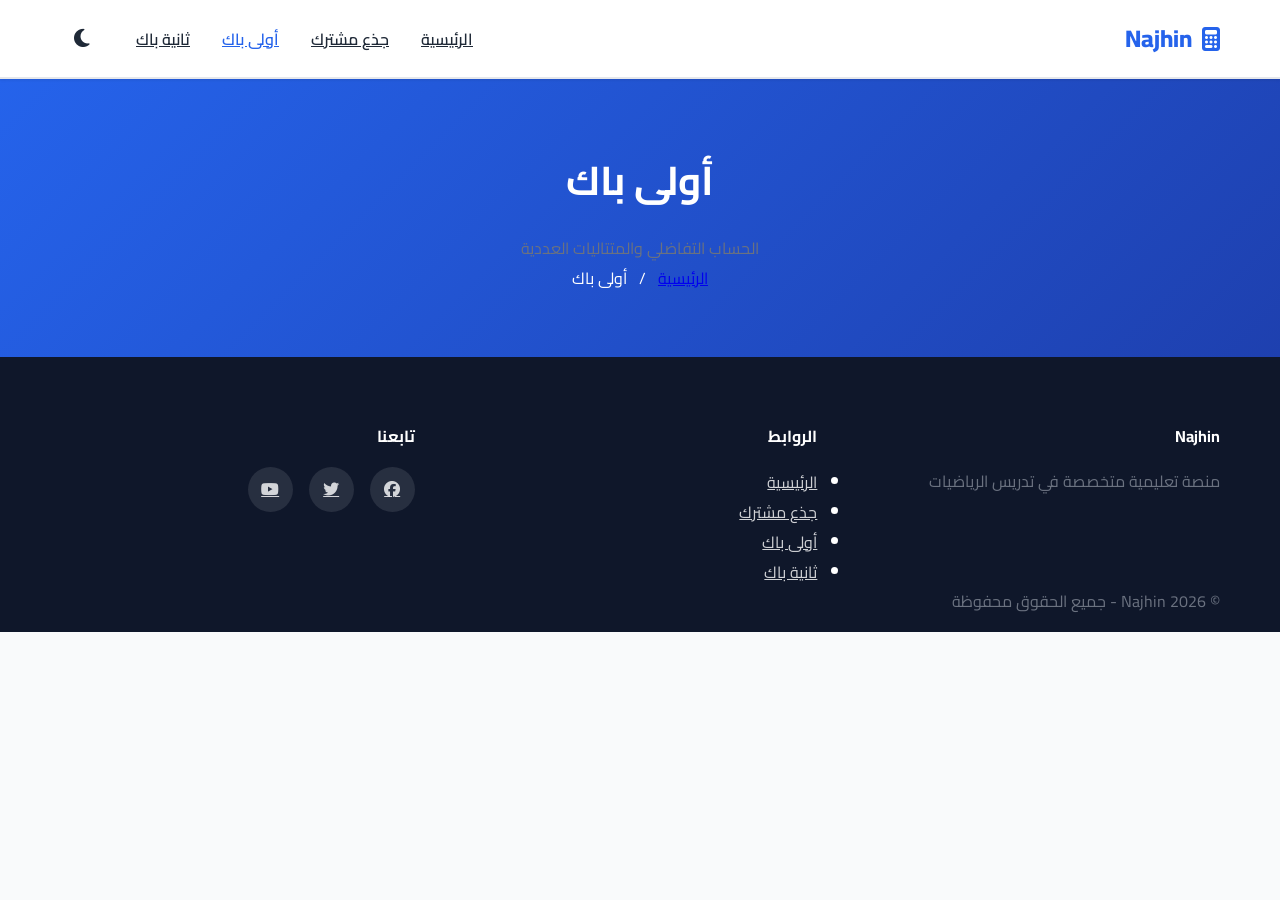
==== 1bac.html @ 1c9f54bb "Create 1bac.html" ====
<!DOCTYPE html>
<html lang="ar" dir="rtl">
<head>
    <meta charset="UTF-8">
    <meta name="viewport" content="width=device-width, initial-scale=1.0">
    <meta name="description" content="دروس الرياضيات لمستوى أولى باك">
    <title>أولى باك - Najhin</title>
    <link href="https://fonts.googleapis.com/css2?family=Cairo:wght@400;600;700;800&display=swap" rel="stylesheet">
    <link rel="stylesheet" href="https://cdnjs.cloudflare.com/ajax/libs/font-awesome/6.4.0/css/all.min.css">
    <link rel="stylesheet" href="css/style.css">
</head>
<body>
    <nav class="navbar">
        <div class="container">
            <div class="nav-brand"><i class="fas fa-calculator"></i><span>Najhin</span></div>
            <div class="nav-toggle" id="navToggle"><span></span><span></span><span></span></div>
            <ul class="nav-menu" id="navMenu">
                <li><a href="index.html">الرئيسية</a></li>
                <li><a href="tronc.html">جذع مشترك</a></li>
                <li><a href="1bac.html" class="active">أولى باك</a></li>
                <li><a href="2bac.html">ثانية باك</a></li>
                <li class="theme-toggle-item"><button id="themeToggle" class="theme-toggle"><i class="fas fa-moon"></i></button></li>
            </ul>
        </div>
    </nav>

    <section class="page-header">
        <div class="container">
            <h1>أولى باك</h1>
            <p>الحساب التفاضلي والمتتاليات العددية</p>
            <nav class="breadcrumb">
                <a href="index.html">الرئيسية</a><span>/</span><span>أولى باك</span>
            </nav>
        </div>
    </section>

    <section class="lessons-section">
        <div class="container">
            <div class="lessons-grid" id="lessonsGrid"></div>
        </div>
    </section>

    <footer class="footer">
        <div class="container">
            <div class="footer-content">
                <div class="footer-section"><h4>Najhin</h4><p>منصة تعليمية متخصصة في تدريس الرياضيات</p></div>
                <div class="footer-section"><h4>الروابط</h4><ul><li><a href="index.html">الرئيسية</a></li><li><a href="tronc.html">جذع مشترك</a></li><li><a href="1bac.html">أولى باك</a></li><li><a href="2bac.html">ثانية باك</a></li></ul></div>
                <div class="footer-section"><h4>تابعنا</h4><div class="social-links"><a href="#"><i class="fab fa-facebook"></i></a><a href="#"><i class="fab fa-twitter"></i></a><a href="#"><i class="fab fa-youtube"></i></a></div></div>
            </div>
            <div class="footer-bottom"><p>&copy; 2026 Najhin - جميع الحقوق محفوظة</p></div>
        </div>
    </footer>

    <script src="js/main.js"></script>
    <script>document.addEventListener('DOMContentLoaded', function(){displayLessonsByLevel('1bac');setupTheme();setupMobileMenu();});</script>
</body>
</html>
---- css/style.css ----
:root {
    --primary: #2563eb;
    --primary-dark: #1e40af;
    --secondary: #0f172a;
    --bg: #f9fafb;
    --card: #ffffff;
    --text: #1f2937;
    --text-light: #6b7280;
    --border: #e5e7eb;
    --shadow: 0 1px 3px rgba(0,0,0,0.1);
    --shadow-lg: 0 10px 15px rgba(0,0,0,0.1);
    --transition: all 0.3s ease;
}

body.dark-mode {
    --bg: #111827;
    --card: #1f2937;
    --text: #f3f4f6;
    --text-light: #d1d5db;
    --border: #374151;
}

* { margin: 0; padding: 0; box-sizing: border-box; }
html { scroll-behavior: smooth; }
body { font-family: 'Cairo', sans-serif; background: var(--bg); color: var(--text); transition: var(--transition); }
.container { max-width: 1200px; margin: 0 auto; padding: 0 20px; }

h1, h2, h3, h4 { font-weight: 700; margin-bottom: 1rem; }
h1 { font-size: 2.5rem; }
h2 { font-size: 2rem; }
p { color: var(--text-light); line-height: 1.8; }

.btn { padding: 12px 24px; border: none; border-radius: 8px; font-family: 'Cairo', sans-serif; cursor: pointer; transition: var(--transition); }
.btn-primary { background: var(--primary); color: white; }
.btn-primary:hover { background: var(--primary-dark); transform: translateY(-2px); }

.navbar { background: var(--card); box-shadow: var(--shadow); position: sticky; top: 0; z-index: 1000; border-bottom: 2px solid var(--border); }
.navbar .container { display: flex; justify-content: space-between; align-items: center; padding: 1rem 20px; }
.nav-brand { display: flex; align-items: center; gap: 10px; font-size: 1.5rem; font-weight: 800; color: var(--primary); }
.nav-menu { display: flex; list-style: none; gap: 2rem; align-items: center; }
.nav-menu a { color: var(--text); font-weight: 600; transition: var(--transition); }
.nav-menu a:hover, .nav-menu a.active { color: var(--primary); }

.theme-toggle { background: transparent; border: none; color: var(--text); font-size: 1.3rem; cursor: pointer; width: 44px; height: 44px; }
.theme-toggle:hover { color: var(--primary); }

.nav-toggle { display: none; flex-direction: column; cursor: pointer; gap: 5px; }
.nav-toggle span { width: 25px; height: 3px; background: var(--text); transition: var(--transition); }
.nav-toggle.active span:nth-child(1) { transform: rotate(45deg) translate(10px, 10px); }
.nav-toggle.active span:nth-child(3) { transform: rotate(-45deg) translate(7px, -7px); }

.hero { background: linear-gradient(135deg, var(--primary), var(--primary-dark)); color: white; padding: 8rem 0; text-align: center; }
.hero h1 { font-size: 4rem; color: white; }
.hero-subtitle { font-size: 1.8rem; }
.search-bar { display: flex; gap: 10px; max-width: 500px; margin: 2rem auto; background: white; border-radius: 12px; box-shadow: var(--shadow-lg); }
.search-bar input { flex: 1; border: none; padding: 15px 20px; font-family: 'Cairo', sans-serif; outline: none; }
.search-bar button { background: var(--primary); color: white; border: none; padding: 0 25px; cursor: pointer; }

.levels { padding: 6rem 0; }
.levels h2 { text-align: center; margin-bottom: 3rem; }
.levels-grid { display: grid; grid-template-columns: repeat(auto-fit, minmax(300px, 1fr)); gap: 2.5rem; }
.level-card { background: var(--card); padding: 2.5rem; border-radius: 12px; text-align: center; box-shadow: var(--shadow); transition: var(--transition); cursor: pointer; }
.level-card:hover { transform: translateY(-12px); box-shadow: var(--shadow-lg); }
.level-icon { font-size: 4rem; color: var(--primary); margin-bottom: 1.5rem; }
.level-badge { background: linear-gradient(135deg, var(--primary), var(--primary-dark)); color: white; padding: 0.75rem 1.5rem; border-radius: 20px; font-weight: 600; }

.lessons-grid { display: grid; grid-template-columns: repeat(auto-fill, minmax(320px, 1fr)); gap: 2.5rem; }
.lesson-card { background: var(--card); border-radius: 12px; overflow: hidden; box-shadow: var(--shadow); transition: var(--transition); }
.lesson-card:hover { transform: translateY(-8px); box-shadow: var(--shadow-lg); }
.lesson-card-header { background: linear-gradient(135deg, var(--primary), var(--primary-dark)); padding: 1.5rem; color: white; }
.lesson-card-header h3 { color: white; margin: 0; }
.lesson-card-body { padding: 1.5rem; }
.lesson-card-footer { display: flex; justify-content: space-between; align-items: center; gap: 1rem; border-top: 1px solid var(--border); padding: 1rem 1.5rem; }
.lesson-level { font-size: 0.85rem; font-weight: 600; color: white; background: var(--primary); padding: 0.5rem 1rem; border-radius: 20px; }
.lesson-card-btn { padding: 10px 16px; background: var(--primary); color: white; border: none; border-radius: 8px; cursor: pointer; font-family: 'Cairo', sans-serif; text-decoration: none; font-weight: 600; }

.statistics { padding: 5rem 0; }
.stats-grid { display: grid; grid-template-columns: repeat(auto-fit, minmax(250px, 1fr)); gap: 2rem; }
.stat-card { background: linear-gradient(135deg, var(--primary), var(--primary-dark)); color: white; padding: 2.5rem; border-radius: 12px; text-align: center; }
.stat-number { font-size: 3.5rem; font-weight: 800; margin-bottom: 0.5rem; }

.cta { background: linear-gradient(135deg, var(--primary), var(--primary-dark)); color: white; padding: 5rem 0; text-align: center; }
.cta-button { background: white; color: var(--primary); padding: 15px 50px; border: none; border-radius: 8px; font-weight: 700; cursor: pointer; }

.page-header { background: linear-gradient(135deg, var(--primary), var(--primary-dark)); color: white; padding: 4rem 0; text-align: center; }
.breadcrumb { display: flex; justify-content: center; gap: 0.75rem; flex-wrap: wrap; }

.footer { background: var(--secondary); color: white; padding: 4rem 0 1rem; }
.footer-content { display: grid; grid-template-columns: repeat(auto-fit, minmax(280px, 1fr)); gap: 3rem; }
.footer-section a { color: rgba(255, 255, 255, 0.8); transition: var(--transition); }
.footer-section a:hover { color: white; }
.social-links { display: flex; gap: 1rem; }
.social-links a { display: inline-flex; align-items: center; justify-content: center; width: 45px; height: 45px; background: rgba(255, 255, 255, 0.1); border-radius: 50%; transition: var(--transition); }
.social-links a:hover { background: var(--primary); }

.lesson-content { padding: 4rem 0; }
.lesson-content .container { display: grid; grid-template-columns: 1fr 380px; gap: 3rem; }
.lesson-main h1 { font-size: 2.8rem; }
.lesson-description { font-size: 1.15rem; line-height: 2; padding: 2rem; background: var(--bg); border-radius: 12px; }
.video-container { background: var(--bg); border-radius: 12px; overflow: hidden; }
.video-container iframe { width: 100%; aspect-ratio: 16/9; }

.sidebar-card { background: var(--card); padding: 2rem; border-radius: 12px; box-shadow: var(--shadow); }
.quick-nav { display: flex; flex-direction: column; gap: 1rem; }
.quick-nav-item { padding: 1rem; background: var(--bg); border-radius: 8px; color: var(--text); transition: var(--transition); }
.quick-nav-item:hover { background: var(--primary); color: white; }

.hidden { display: none !important; }
.no-results { text-align: center; padding: 4rem; color: var(--text-light); }

@media (max-width: 768px) {
    .nav-menu { display: none; }
    .nav-menu.active { display: flex; }
    .nav-toggle { display: flex; }
    .lesson-content .container { grid-template-columns: 1fr; }
    .lessons-grid { grid-template-columns: 1fr; }
    h1 { font-size: 2rem; }
    .hero h1 { font-size: 2.5rem; }
}

@media (max-width: 480px) {
    h1 { font-size: 1.5rem; }
    .hero h1 { font-size: 1.8rem; }
    .btn { padding: 10px 16px; font-size: 0.9rem; }
}
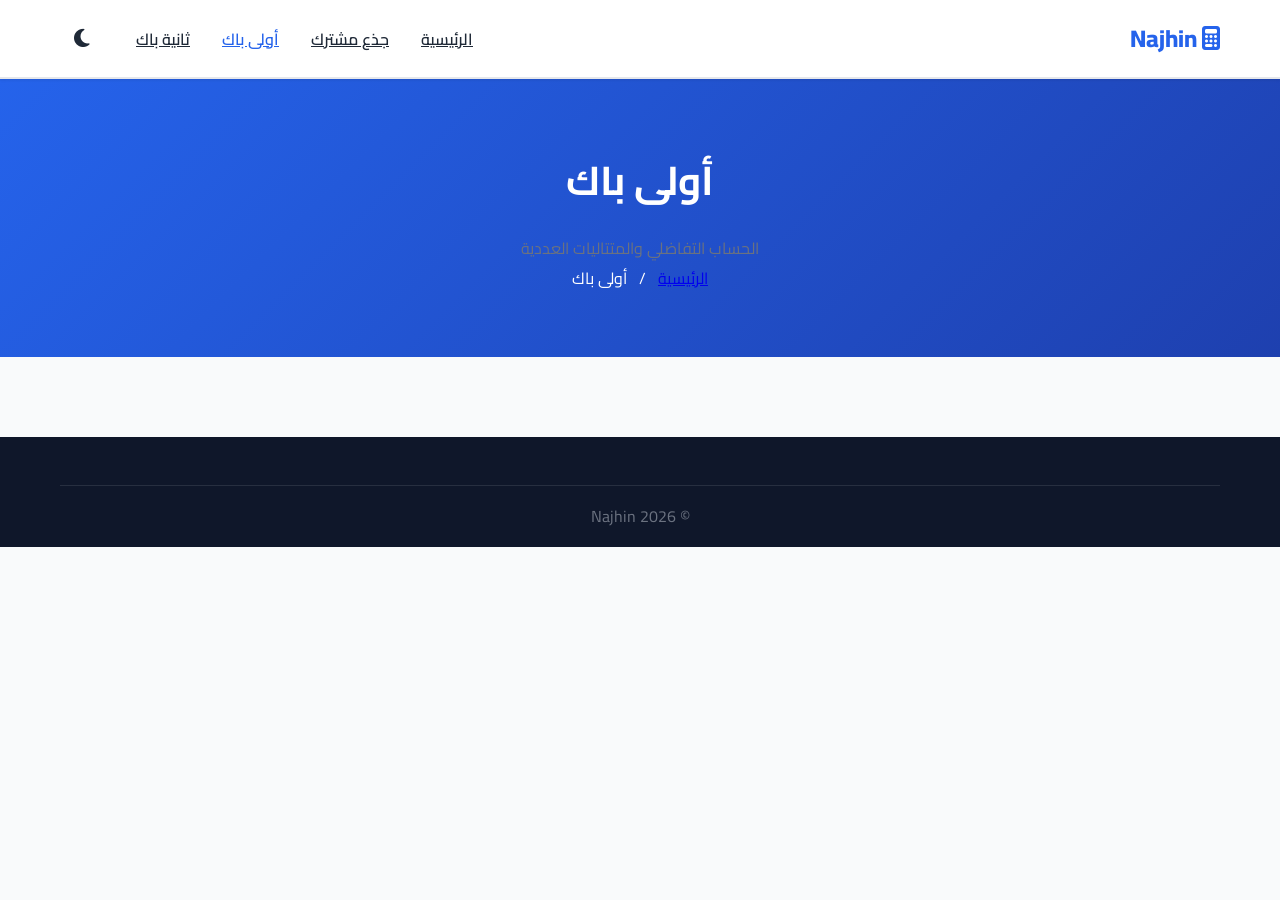
==== commit e14722a9: "Update 1bac.html" ====
--- a/1bac.html
+++ b/1bac.html
@@ -3,55 +3,65 @@
 <head>
     <meta charset="UTF-8">
     <meta name="viewport" content="width=device-width, initial-scale=1.0">
-    <meta name="description" content="دروس الرياضيات لمستوى أولى باك">
+    <meta name="description" content="أولى باك - دروس الرياضيات">
     <title>أولى باك - Najhin</title>
-    <link href="https://fonts.googleapis.com/css2?family=Cairo:wght@400;600;700;800&display=swap" rel="stylesheet">
+    <link href="https://fonts.googleapis.com/css2?family=Cairo:wght@300;400;600;700;800&display=swap" rel="stylesheet">
     <link rel="stylesheet" href="https://cdnjs.cloudflare.com/ajax/libs/font-awesome/6.4.0/css/all.min.css">
     <link rel="stylesheet" href="css/style.css">
 </head>
 <body>
+    <!-- Navigation -->
     <nav class="navbar">
         <div class="container">
-            <div class="nav-brand"><i class="fas fa-calculator"></i><span>Najhin</span></div>
-            <div class="nav-toggle" id="navToggle"><span></span><span></span><span></span></div>
+            <div class="nav-brand">
+                <i class="fas fa-calculator"></i>
+                <span>Najhin</span>
+            </div>
+            <button class="nav-toggle" id="navToggle">
+                <span></span>
+                <span></span>
+                <span></span>
+            </button>
             <ul class="nav-menu" id="navMenu">
                 <li><a href="index.html">الرئيسية</a></li>
                 <li><a href="tronc.html">جذع مشترك</a></li>
                 <li><a href="1bac.html" class="active">أولى باك</a></li>
                 <li><a href="2bac.html">ثانية باك</a></li>
-                <li class="theme-toggle-item"><button id="themeToggle" class="theme-toggle"><i class="fas fa-moon"></i></button></li>
+                <li><button id="themeToggle" class="theme-toggle"><i class="fas fa-moon"></i></button></li>
             </ul>
         </div>
     </nav>
 
+    <!-- Page Header -->
     <section class="page-header">
         <div class="container">
             <h1>أولى باك</h1>
             <p>الحساب التفاضلي والمتتاليات العددية</p>
             <nav class="breadcrumb">
-                <a href="index.html">الرئيسية</a><span>/</span><span>أولى باك</span>
+                <a href="index.html">الرئيسية</a>
+                <span>/</span>
+                <span>أولى باك</span>
             </nav>
         </div>
     </section>
 
+    <!-- Lessons Grid -->
     <section class="lessons-section">
         <div class="container">
-            <div class="lessons-grid" id="lessonsGrid"></div>
+            <div id="lessonsGrid" class="lessons-grid"></div>
         </div>
     </section>
 
+    <!-- Footer -->
     <footer class="footer">
         <div class="container">
-            <div class="footer-content">
-                <div class="footer-section"><h4>Najhin</h4><p>منصة تعليمية متخصصة في تدريس الرياضيات</p></div>
-                <div class="footer-section"><h4>الروابط</h4><ul><li><a href="index.html">الرئيسية</a></li><li><a href="tronc.html">جذع مشترك</a></li><li><a href="1bac.html">أولى باك</a></li><li><a href="2bac.html">ثانية باك</a></li></ul></div>
-                <div class="footer-section"><h4>تابعنا</h4><div class="social-links"><a href="#"><i class="fab fa-facebook"></i></a><a href="#"><i class="fab fa-twitter"></i></a><a href="#"><i class="fab fa-youtube"></i></a></div></div>
+            <div class="footer-bottom">
+                <p>&copy; 2026 Najhin</p>
             </div>
-            <div class="footer-bottom"><p>&copy; 2026 Najhin - جميع الحقوق محفوظة</p></div>
         </div>
     </footer>
 
-    <script src="js/main.js"></script>
-    <script>document.addEventListener('DOMContentLoaded', function(){displayLessonsByLevel('1bac');setupTheme();setupMobileMenu();});</script>
+    <script src="js/app.js"></script>
+    <script>displayLessonsByLevel('1bac');</script>
 </body>
 </html>
--- a/css/style.css
+++ b/css/style.css
@@ -9,7 +9,6 @@
     --border: #e5e7eb;
     --shadow: 0 1px 3px rgba(0,0,0,0.1);
     --shadow-lg: 0 10px 15px rgba(0,0,0,0.1);
-    --transition: all 0.3s ease;
 }
 
 body.dark-mode {
@@ -22,32 +21,29 @@
 
 * { margin: 0; padding: 0; box-sizing: border-box; }
 html { scroll-behavior: smooth; }
-body { font-family: 'Cairo', sans-serif; background: var(--bg); color: var(--text); transition: var(--transition); }
+body { font-family: 'Cairo', sans-serif; background: var(--bg); color: var(--text); transition: all 0.3s ease; }
 .container { max-width: 1200px; margin: 0 auto; padding: 0 20px; }
 
-h1, h2, h3, h4 { font-weight: 700; margin-bottom: 1rem; }
+h1, h2, h3 { font-weight: 700; margin-bottom: 1rem; }
 h1 { font-size: 2.5rem; }
 h2 { font-size: 2rem; }
 p { color: var(--text-light); line-height: 1.8; }
 
-.btn { padding: 12px 24px; border: none; border-radius: 8px; font-family: 'Cairo', sans-serif; cursor: pointer; transition: var(--transition); }
-.btn-primary { background: var(--primary); color: white; }
+.btn { padding: 12px 24px; border: none; border-radius: 8px; font-family: 'Cairo', sans-serif; cursor: pointer; }
+.btn-primary { background: var(--primary); color: white; transition: all 0.3s ease; }
 .btn-primary:hover { background: var(--primary-dark); transform: translateY(-2px); }
 
 .navbar { background: var(--card); box-shadow: var(--shadow); position: sticky; top: 0; z-index: 1000; border-bottom: 2px solid var(--border); }
 .navbar .container { display: flex; justify-content: space-between; align-items: center; padding: 1rem 20px; }
-.nav-brand { display: flex; align-items: center; gap: 10px; font-size: 1.5rem; font-weight: 800; color: var(--primary); }
+.nav-brand { font-size: 1.5rem; font-weight: 800; color: var(--primary); }
 .nav-menu { display: flex; list-style: none; gap: 2rem; align-items: center; }
-.nav-menu a { color: var(--text); font-weight: 600; transition: var(--transition); }
+.nav-menu a { color: var(--text); font-weight: 600; transition: all 0.3s ease; }
 .nav-menu a:hover, .nav-menu a.active { color: var(--primary); }
 
 .theme-toggle { background: transparent; border: none; color: var(--text); font-size: 1.3rem; cursor: pointer; width: 44px; height: 44px; }
-.theme-toggle:hover { color: var(--primary); }
 
-.nav-toggle { display: none; flex-direction: column; cursor: pointer; gap: 5px; }
-.nav-toggle span { width: 25px; height: 3px; background: var(--text); transition: var(--transition); }
-.nav-toggle.active span:nth-child(1) { transform: rotate(45deg) translate(10px, 10px); }
-.nav-toggle.active span:nth-child(3) { transform: rotate(-45deg) translate(7px, -7px); }
+.nav-toggle { display: none; flex-direction: column; cursor: pointer; gap: 5px; background: none; border: none; }
+.nav-toggle span { width: 25px; height: 3px; background: var(--text); transition: all 0.3s ease; }
 
 .hero { background: linear-gradient(135deg, var(--primary), var(--primary-dark)); color: white; padding: 8rem 0; text-align: center; }
 .hero h1 { font-size: 4rem; color: white; }
@@ -59,54 +55,32 @@
 .levels { padding: 6rem 0; }
 .levels h2 { text-align: center; margin-bottom: 3rem; }
 .levels-grid { display: grid; grid-template-columns: repeat(auto-fit, minmax(300px, 1fr)); gap: 2.5rem; }
-.level-card { background: var(--card); padding: 2.5rem; border-radius: 12px; text-align: center; box-shadow: var(--shadow); transition: var(--transition); cursor: pointer; }
+.level-card { background: var(--card); padding: 2.5rem; border-radius: 12px; text-align: center; box-shadow: var(--shadow); transition: all 0.3s ease; cursor: pointer; }
 .level-card:hover { transform: translateY(-12px); box-shadow: var(--shadow-lg); }
 .level-icon { font-size: 4rem; color: var(--primary); margin-bottom: 1.5rem; }
 .level-badge { background: linear-gradient(135deg, var(--primary), var(--primary-dark)); color: white; padding: 0.75rem 1.5rem; border-radius: 20px; font-weight: 600; }
 
 .lessons-grid { display: grid; grid-template-columns: repeat(auto-fill, minmax(320px, 1fr)); gap: 2.5rem; }
-.lesson-card { background: var(--card); border-radius: 12px; overflow: hidden; box-shadow: var(--shadow); transition: var(--transition); }
+.lesson-card { background: var(--card); border-radius: 12px; overflow: hidden; box-shadow: var(--shadow); transition: all 0.3s ease; }
 .lesson-card:hover { transform: translateY(-8px); box-shadow: var(--shadow-lg); }
 .lesson-card-header { background: linear-gradient(135deg, var(--primary), var(--primary-dark)); padding: 1.5rem; color: white; }
 .lesson-card-header h3 { color: white; margin: 0; }
 .lesson-card-body { padding: 1.5rem; }
-.lesson-card-footer { display: flex; justify-content: space-between; align-items: center; gap: 1rem; border-top: 1px solid var(--border); padding: 1rem 1.5rem; }
-.lesson-level { font-size: 0.85rem; font-weight: 600; color: white; background: var(--primary); padding: 0.5rem 1rem; border-radius: 20px; }
-.lesson-card-btn { padding: 10px 16px; background: var(--primary); color: white; border: none; border-radius: 8px; cursor: pointer; font-family: 'Cairo', sans-serif; text-decoration: none; font-weight: 600; }
+.lesson-card-footer { display: flex; justify-content: space-between; gap: 1rem; border-top: 1px solid var(--border); padding: 1rem 1.5rem; }
+.lesson-level { font-size: 0.85rem; color: white; background: var(--primary); padding: 0.5rem 1rem; border-radius: 20px; font-weight: 600; }
 
-.statistics { padding: 5rem 0; }
-.stats-grid { display: grid; grid-template-columns: repeat(auto-fit, minmax(250px, 1fr)); gap: 2rem; }
-.stat-card { background: linear-gradient(135deg, var(--primary), var(--primary-dark)); color: white; padding: 2.5rem; border-radius: 12px; text-align: center; }
-.stat-number { font-size: 3.5rem; font-weight: 800; margin-bottom: 0.5rem; }
-
-.cta { background: linear-gradient(135deg, var(--primary), var(--primary-dark)); color: white; padding: 5rem 0; text-align: center; }
-.cta-button { background: white; color: var(--primary); padding: 15px 50px; border: none; border-radius: 8px; font-weight: 700; cursor: pointer; }
+.footer { background: var(--secondary); color: white; padding: 3rem 0 1rem; margin-top: 5rem; }
+.footer-content { display: grid; grid-template-columns: repeat(auto-fit, minmax(250px, 1fr)); gap: 2rem; }
+.footer-section { color: rgba(255, 255, 255, 0.8); }
+.footer-bottom { text-align: center; padding-top: 1rem; border-top: 1px solid rgba(255, 255, 255, 0.1); }
 
 .page-header { background: linear-gradient(135deg, var(--primary), var(--primary-dark)); color: white; padding: 4rem 0; text-align: center; }
 .breadcrumb { display: flex; justify-content: center; gap: 0.75rem; flex-wrap: wrap; }
 
-.footer { background: var(--secondary); color: white; padding: 4rem 0 1rem; }
-.footer-content { display: grid; grid-template-columns: repeat(auto-fit, minmax(280px, 1fr)); gap: 3rem; }
-.footer-section a { color: rgba(255, 255, 255, 0.8); transition: var(--transition); }
-.footer-section a:hover { color: white; }
-.social-links { display: flex; gap: 1rem; }
-.social-links a { display: inline-flex; align-items: center; justify-content: center; width: 45px; height: 45px; background: rgba(255, 255, 255, 0.1); border-radius: 50%; transition: var(--transition); }
-.social-links a:hover { background: var(--primary); }
-
 .lesson-content { padding: 4rem 0; }
-.lesson-content .container { display: grid; grid-template-columns: 1fr 380px; gap: 3rem; }
-.lesson-main h1 { font-size: 2.8rem; }
-.lesson-description { font-size: 1.15rem; line-height: 2; padding: 2rem; background: var(--bg); border-radius: 12px; }
-.video-container { background: var(--bg); border-radius: 12px; overflow: hidden; }
-.video-container iframe { width: 100%; aspect-ratio: 16/9; }
-
-.sidebar-card { background: var(--card); padding: 2rem; border-radius: 12px; box-shadow: var(--shadow); }
-.quick-nav { display: flex; flex-direction: column; gap: 1rem; }
-.quick-nav-item { padding: 1rem; background: var(--bg); border-radius: 8px; color: var(--text); transition: var(--transition); }
-.quick-nav-item:hover { background: var(--primary); color: white; }
+.lesson-content .container { display: grid; grid-template-columns: 1fr 300px; gap: 2rem; }
 
 .hidden { display: none !important; }
-.no-results { text-align: center; padding: 4rem; color: var(--text-light); }
 
 @media (max-width: 768px) {
     .nav-menu { display: none; }
@@ -117,9 +91,3 @@
     h1 { font-size: 2rem; }
     .hero h1 { font-size: 2.5rem; }
 }
-
-@media (max-width: 480px) {
-    h1 { font-size: 1.5rem; }
-    .hero h1 { font-size: 1.8rem; }
-    .btn { padding: 10px 16px; font-size: 0.9rem; }
-}
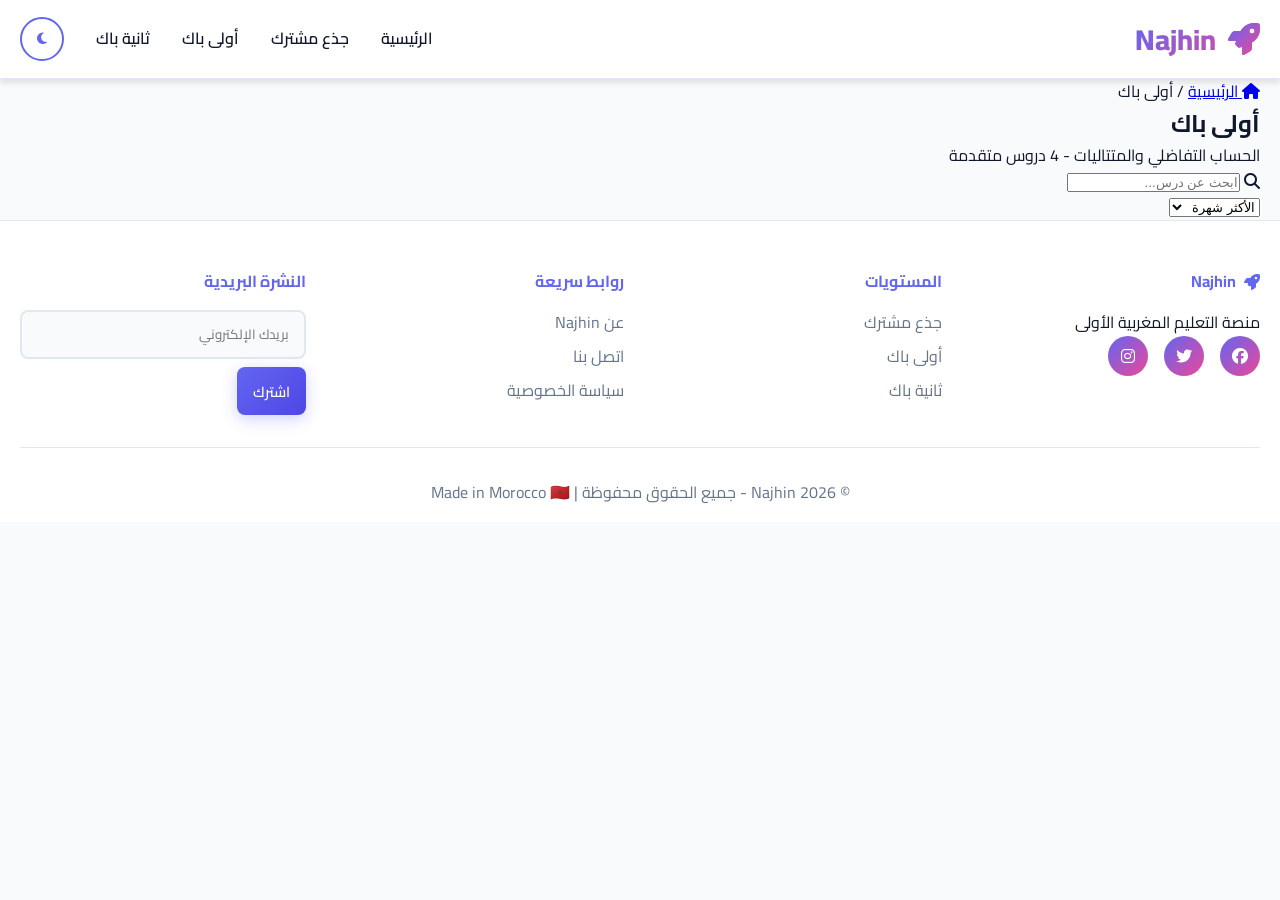
==== commit 13dc27ba: "Update 1bac.html" ====
--- a/1bac.html
+++ b/1bac.html
@@ -3,65 +3,129 @@
 <head>
     <meta charset="UTF-8">
     <meta name="viewport" content="width=device-width, initial-scale=1.0">
-    <meta name="description" content="أولى باك - دروس الرياضيات">
+    <meta name="description" content="أولى باك - دروس الرياضيات | Najhin">
+    <meta name="theme-color" content="#6366f1">
     <title>أولى باك - Najhin</title>
-    <link href="https://fonts.googleapis.com/css2?family=Cairo:wght@300;400;600;700;800&display=swap" rel="stylesheet">
+    <link href="https://fonts.googleapis.com/css2?family=Cairo:wght@400;500;600;700;800&family=Inter:wght@300;400;500;600;700&display=swap" rel="stylesheet">
     <link rel="stylesheet" href="https://cdnjs.cloudflare.com/ajax/libs/font-awesome/6.4.0/css/all.min.css">
-    <link rel="stylesheet" href="css/style.css">
+    <link rel="stylesheet" href="css/premium.css">
 </head>
 <body>
-    <!-- Navigation -->
-    <nav class="navbar">
-        <div class="container">
-            <div class="nav-brand">
-                <i class="fas fa-calculator"></i>
-                <span>Najhin</span>
+    <!-- NAVBAR -->
+    <nav class="navbar sticky-top">
+        <div class="container-fluid">
+            <div class="logo-section">
+                <a href="index.html" class="logo">
+                    <i class="fas fa-rocket"></i>
+                    <span>Najhin</span>
+                </a>
             </div>
-            <button class="nav-toggle" id="navToggle">
-                <span></span>
-                <span></span>
-                <span></span>
+
+            <button class="mobile-menu-btn" id="mobileMenuBtn">
+                <span></span><span></span><span></span>
             </button>
-            <ul class="nav-menu" id="navMenu">
+
+            <ul class="nav-links" id="navLinks">
                 <li><a href="index.html">الرئيسية</a></li>
                 <li><a href="tronc.html">جذع مشترك</a></li>
                 <li><a href="1bac.html" class="active">أولى باك</a></li>
                 <li><a href="2bac.html">ثانية باك</a></li>
-                <li><button id="themeToggle" class="theme-toggle"><i class="fas fa-moon"></i></button></li>
+                <li class="theme-toggle-nav">
+                    <button id="themeToggleNav" title="تبديل المظهر">
+                        <i class="fas fa-moon"></i>
+                    </button>
+                </li>
             </ul>
         </div>
     </nav>
 
-    <!-- Page Header -->
-    <section class="page-header">
-        <div class="container">
-            <h1>أولى باك</h1>
-            <p>الحساب التفاضلي والمتتاليات العددية</p>
-            <nav class="breadcrumb">
-                <a href="index.html">الرئيسية</a>
+    <!-- PAGE HEADER -->
+    <section class="page-header-section">
+        <div class="container-fluid">
+            <div class="breadcrumb">
+                <a href="index.html"><i class="fas fa-home"></i> الرئيسية</a>
                 <span>/</span>
                 <span>أولى باك</span>
-            </nav>
+            </div>
+            <h1>أولى باك</h1>
+            <p>الحساب التفاضلي والمتتاليات - 4 دروس متقدمة</p>
         </div>
     </section>
 
-    <!-- Lessons Grid -->
-    <section class="lessons-section">
-        <div class="container">
-            <div id="lessonsGrid" class="lessons-grid"></div>
+    <!-- FILTER SECTION -->
+    <section class="filter-section">
+        <div class="container-fluid">
+            <div class="search-box">
+                <i class="fas fa-search"></i>
+                <input type="text" id="searchInput" placeholder="ابحث عن درس...">
+            </div>
+            <div class="sort-options">
+                <select id="sortSelect" class="sort-select">
+                    <option value="popular">الأكثر شهرة</option>
+                    <option value="newest">الأحدث</option>
+                    <option value="rating">الأعلى تقييماً</option>
+                    <option value="students">الأكثر طلاباً</option>
+                </select>
+            </div>
         </div>
     </section>
 
-    <!-- Footer -->
-    <footer class="footer">
-        <div class="container">
+    <!-- COURSES GRID -->
+    <section class="courses-detailed">
+        <div class="container-fluid">
+            <div class="courses-grid-detailed" id="bacCourses">
+                <!-- Courses will be loaded by JavaScript -->
+            </div>
+        </div>
+    </section>
+
+    <!-- FOOTER -->
+    <footer class="footer-premium">
+        <div class="container-fluid">
+            <div class="footer-grid">
+                <div class="footer-section">
+                    <h4><i class="fas fa-rocket"></i> Najhin</h4>
+                    <p>منصة التعليم المغربية الأولى</p>
+                    <div class="social-links">
+                        <a href="#"><i class="fab fa-facebook"></i></a>
+                        <a href="#"><i class="fab fa-twitter"></i></a>
+                        <a href="#"><i class="fab fa-instagram"></i></a>
+                    </div>
+                </div>
+                <div class="footer-section">
+                    <h4>المستويات</h4>
+                    <ul>
+                        <li><a href="tronc.html">جذع مشترك</a></li>
+                        <li><a href="1bac.html">أولى باك</a></li>
+                        <li><a href="2bac.html">ثانية باك</a></li>
+                    </ul>
+                </div>
+                <div class="footer-section">
+                    <h4>روابط سريعة</h4>
+                    <ul>
+                        <li><a href="#">عن Najhin</a></li>
+                        <li><a href="#">اتصل بنا</a></li>
+                        <li><a href="#">سياسة الخصوصية</a></li>
+                    </ul>
+                </div>
+                <div class="footer-section">
+                    <h4>النشرة البريدية</h4>
+                    <input type="email" placeholder="بريدك الإلكتروني" class="email-input">
+                    <button class="btn btn-primary btn-sm">اشترك</button>
+                </div>
+            </div>
             <div class="footer-bottom">
-                <p>&copy; 2026 Najhin</p>
+                <p>&copy; 2026 Najhin - جميع الحقوق محفوظة | Made in Morocco 🇲🇦</p>
             </div>
         </div>
     </footer>
 
-    <script src="js/app.js"></script>
-    <script>displayLessonsByLevel('1bac');</script>
+    <script src="js/premium.js"></script>
+    <script>
+        document.addEventListener('DOMContentLoaded', () => {
+            displayLevelCourses('1bac', 'bacCourses');
+            setupSearchAndSort('1bac', 'bacCourses');
+        });
+    </script>
 </body>
 </html>
--- a/css/premium.css
+++ b/css/premium.css
@@ -0,0 +1,1031 @@
+:root {
+    --primary: #6366f1;
+    --primary-dark: #4f46e5;
+    --primary-light: #818cf8;
+    --secondary: #ec4899;
+    --success: #10b981;
+    --warning: #f59e0b;
+    --danger: #ef4444;
+    
+    --bg: #f8fafc;
+    --bg-dark: #020617;
+    --card: #ffffff;
+    --text: #0f172a;
+    --text-light: #64748b;
+    --border: #e2e8f0;
+    
+    --shadow-sm: 0 1px 2px rgba(0, 0, 0, 0.05);
+    --shadow: 0 4px 6px rgba(0, 0, 0, 0.1);
+    --shadow-lg: 0 10px 25px rgba(0, 0, 0, 0.1);
+    --shadow-xl: 0 20px 40px rgba(0, 0, 0, 0.15);
+}
+
+body.dark-mode {
+    --bg: #020617;
+    --card: #1e293b;
+    --text: #e2e8f0;
+    --text-light: #cbd5e1;
+    --border: #334155;
+}
+
+* {
+    margin: 0;
+    padding: 0;
+    box-sizing: border-box;
+}
+
+html {
+    scroll-behavior: smooth;
+}
+
+body {
+    font-family: 'Cairo', 'Inter', sans-serif;
+    background-color: var(--bg);
+    color: var(--text);
+    line-height: 1.6;
+    transition: all 0.3s ease;
+}
+
+.container-fluid {
+    max-width: 1400px;
+    margin: 0 auto;
+    padding: 0 20px;
+}
+
+/* ============ TOP BAR ============ */
+.top-bar {
+    background: linear-gradient(135deg, var(--primary), var(--secondary));
+    color: white;
+    padding: 12px 0;
+    text-align: center;
+    font-size: 0.95rem;
+    position: relative;
+}
+
+.top-bar span {
+    animation: slideIn 0.5s ease;
+}
+
+.close-top {
+    position: absolute;
+    right: 20px;
+    cursor: pointer;
+    font-size: 1.5rem;
+}
+
+/* ============ NAVBAR ============ */
+.navbar {
+    background: var(--card);
+    box-shadow: var(--shadow);
+    border-bottom: 1px solid var(--border);
+    z-index: 1000;
+}
+
+.navbar .container-fluid {
+    display: flex;
+    justify-content: space-between;
+    align-items: center;
+    padding: 1rem 20px;
+}
+
+.logo {
+    display: flex;
+    align-items: center;
+    gap: 12px;
+    font-size: 1.8rem;
+    font-weight: 800;
+    background: linear-gradient(135deg, var(--primary), var(--secondary));
+    -webkit-background-clip: text;
+    -webkit-text-fill-color: transparent;
+    background-clip: text;
+}
+
+.logo i {
+    font-size: 2rem;
+    background: linear-gradient(135deg, var(--primary), var(--secondary));
+    -webkit-background-clip: text;
+    -webkit-text-fill-color: transparent;
+}
+
+.nav-links {
+    display: flex;
+    list-style: none;
+    gap: 2rem;
+    align-items: center;
+}
+
+.nav-links a {
+    color: var(--text);
+    font-weight: 600;
+    text-decoration: none;
+    transition: all 0.3s ease;
+    position: relative;
+}
+
+.nav-links a::before {
+    content: '';
+    position: absolute;
+    bottom: -5px;
+    left: 0;
+    width: 0;
+    height: 2px;
+    background: linear-gradient(135deg, var(--primary), var(--secondary));
+    transition: width 0.3s ease;
+}
+
+.nav-links a:hover::before {
+    width: 100%;
+}
+
+.btn-auth {
+    background: linear-gradient(135deg, var(--primary), var(--primary-dark)) !important;
+    color: white !important;
+    padding: 10px 20px !important;
+    border-radius: 8px;
+    display: inline-flex;
+    align-items: center;
+    gap: 8px;
+}
+
+.btn-auth:hover::before {
+    width: 0;
+}
+
+#themeToggleNav {
+    background: transparent;
+    border: 2px solid var(--primary);
+    color: var(--primary);
+    width: 44px;
+    height: 44px;
+    border-radius: 50%;
+    cursor: pointer;
+    display: flex;
+    align-items: center;
+    justify-content: center;
+    transition: all 0.3s ease;
+}
+
+#themeToggleNav:hover {
+    background: var(--primary);
+    color: white;
+}
+
+.mobile-menu-btn {
+    display: none;
+    flex-direction: column;
+    background: none;
+    border: none;
+    gap: 6px;
+    cursor: pointer;
+}
+
+.mobile-menu-btn span {
+    width: 25px;
+    height: 3px;
+    background: var(--text);
+    border-radius: 2px;
+    transition: all 0.3s ease;
+}
+
+/* ============ HERO SECTION ============ */
+.hero {
+    position: relative;
+    padding: 6rem 0 4rem;
+    overflow: hidden;
+}
+
+.hero-bg {
+    position: absolute;
+    top: 0;
+    left: 0;
+    right: 0;
+    bottom: 0;
+    background: linear-gradient(135deg, rgba(99, 102, 241, 0.05), rgba(236, 72, 153, 0.05));
+    z-index: -1;
+}
+
+.hero .container-fluid {
+    display: grid;
+    grid-template-columns: 1fr 1fr;
+    gap: 4rem;
+    align-items: center;
+}
+
+.hero-title {
+    font-size: 3.5rem;
+    line-height: 1.2;
+    margin-bottom: 1rem;
+    font-weight: 800;
+}
+
+.gradient-text {
+    background: linear-gradient(135deg, var(--primary), var(--secondary));
+    -webkit-background-clip: text;
+    -webkit-text-fill-color: transparent;
+    background-clip: text;
+}
+
+.hero-subtitle {
+    font-size: 1.2rem;
+    color: var(--text-light);
+    margin-bottom: 2rem;
+}
+
+.hero-stats {
+    display: flex;
+    gap: 2rem;
+    margin-bottom: 2rem;
+    flex-wrap: wrap;
+}
+
+.stat-item {
+    display: flex;
+    flex-direction: column;
+}
+
+.stat-number {
+    font-size: 1.8rem;
+    font-weight: 700;
+    color: var(--primary);
+}
+
+.stat-label {
+    font-size: 0.9rem;
+    color: var(--text-light);
+}
+
+.hero-buttons {
+    display: flex;
+    gap: 1rem;
+    flex-wrap: wrap;
+}
+
+.btn {
+    padding: 12px 24px;
+    border: none;
+    border-radius: 8px;
+    font-family: inherit;
+    font-weight: 600;
+    cursor: pointer;
+    transition: all 0.3s ease;
+    display: inline-flex;
+    align-items: center;
+    gap: 8px;
+    text-decoration: none;
+    min-height: 48px;
+}
+
+.btn-primary {
+    background: linear-gradient(135deg, var(--primary), var(--primary-dark));
+    color: white;
+    box-shadow: 0 4px 15px rgba(99, 102, 241, 0.3);
+}
+
+.btn-primary:hover {
+    transform: translateY(-3px);
+    box-shadow: 0 8px 20px rgba(99, 102, 241, 0.4);
+}
+
+.btn-outline {
+    background: transparent;
+    border: 2px solid var(--primary);
+    color: var(--primary);
+}
+
+.btn-outline:hover {
+    background: var(--primary);
+    color: white;
+}
+
+.btn-lg {
+    padding: 15px 35px;
+    font-size: 1rem;
+}
+
+.btn-sm {
+    padding: 8px 16px;
+    font-size: 0.9rem;
+}
+
+.w-100 {
+    width: 100%;
+    justify-content: center;
+}
+
+/* FLOATING CARDS */
+.hero-visual {
+    position: relative;
+    height: 400px;
+}
+
+.floating-card {
+    position: absolute;
+    background: var(--card);
+    border-radius: 12px;
+    padding: 1.5rem;
+    box-shadow: var(--shadow-lg);
+    display: flex;
+    flex-direction: column;
+    align-items: center;
+    gap: 12px;
+    animation: float 3s ease-in-out infinite;
+}
+
+.card-icon {
+    font-size: 2.5rem;
+    background: linear-gradient(135deg, var(--primary), var(--primary-dark));
+    -webkit-background-clip: text;
+    -webkit-text-fill-color: transparent;
+}
+
+.card-1 {
+    top: 20px;
+    left: 0;
+    animation-delay: 0s;
+}
+
+.card-2 {
+    top: 150px;
+    right: 0;
+    animation-delay: 0.5s;
+}
+
+.card-3 {
+    bottom: 80px;
+    left: 40px;
+    animation-delay: 1s;
+}
+
+.card-4 {
+    bottom: 20px;
+    right: 60px;
+    animation-delay: 1.5s;
+}
+
+@keyframes float {
+    0%, 100% { transform: translateY(0px); }
+    50% { transform: translateY(-20px); }
+}
+
+/* ============ QUICK STATS ============ */
+.quick-stats {
+    background: linear-gradient(135deg, var(--primary), var(--primary-dark));
+    color: white;
+    padding: 3rem 0;
+    margin-top: 2rem;
+}
+
+.quick-stats .container-fluid {
+    display: grid;
+    grid-template-columns: repeat(auto-fit, minmax(200px, 1fr));
+    gap: 2rem;
+}
+
+.stat-box {
+    text-align: center;
+}
+
+.stat-box-icon {
+    font-size: 2.5rem;
+    margin-bottom: 0.5rem;
+    display: block;
+}
+
+.stat-box h3 {
+    font-size: 1.5rem;
+    margin-bottom: 0.5rem;
+}
+
+.stat-box p {
+    font-size: 0.95rem;
+    opacity: 0.9;
+}
+
+/* ============ COURSES SECTION ============ */
+.courses {
+    padding: 5rem 0;
+}
+
+.section-header {
+    text-align: center;
+    margin-bottom: 3rem;
+}
+
+.section-header h2 {
+    font-size: 2.8rem;
+    margin-bottom: 0.5rem;
+}
+
+.section-header p {
+    font-size: 1.1rem;
+    color: var(--text-light);
+}
+
+.level-tabs {
+    display: flex;
+    gap: 1rem;
+    justify-content: center;
+    margin-bottom: 3rem;
+    flex-wrap: wrap;
+}
+
+.tab-btn {
+    padding: 12px 24px;
+    border: 2px solid var(--border);
+    background: transparent;
+    color: var(--text);
+    border-radius: 8px;
+    cursor: pointer;
+    font-weight: 600;
+    transition: all 0.3s ease;
+}
+
+.tab-btn:hover {
+    border-color: var(--primary);
+    color: var(--primary);
+}
+
+.tab-btn.active {
+    background: linear-gradient(135deg, var(--primary), var(--primary-dark));
+    color: white;
+    border-color: transparent;
+}
+
+.courses-grid {
+    display: grid;
+    grid-template-columns: repeat(auto-fill, minmax(300px, 1fr));
+    gap: 2rem;
+}
+
+.course-card {
+    background: var(--card);
+    border-radius: 12px;
+    overflow: hidden;
+    box-shadow: var(--shadow);
+    transition: all 0.3s ease;
+    border: 2px solid transparent;
+}
+
+.course-card:hover {
+    transform: translateY(-8px);
+    box-shadow: var(--shadow-lg);
+    border-color: var(--primary);
+}
+
+.course-header {
+    background: linear-gradient(135deg, var(--primary), var(--primary-dark));
+    padding: 2rem;
+    color: white;
+    position: relative;
+}
+
+.course-header h3 {
+    font-size: 1.5rem;
+    margin-bottom: 0.5rem;
+}
+
+.course-level {
+    display: inline-block;
+    background: rgba(255, 255, 255, 0.2);
+    padding: 0.4rem 0.8rem;
+    border-radius: 20px;
+    font-size: 0.85rem;
+}
+
+.course-body {
+    padding: 1.5rem;
+}
+
+.course-stats {
+    display: flex;
+    justify-content: space-around;
+    margin-bottom: 1rem;
+    padding: 1rem 0;
+    border-top: 1px solid var(--border);
+    border-bottom: 1px solid var(--border);
+}
+
+.course-stat {
+    text-align: center;
+}
+
+.course-stat .label {
+    display: block;
+    font-size: 0.9rem;
+    color: var(--text-light);
+}
+
+.course-stat .value {
+    font-weight: 700;
+    color: var(--primary);
+}
+
+.course-footer {
+    display: flex;
+    gap: 1rem;
+    margin-top: 1rem;
+}
+
+.course-footer .btn {
+    flex: 1;
+}
+
+/* ============ LIVE SECTION ============ */
+.live-section {
+    background: linear-gradient(135deg, rgba(99, 102, 241, 0.05), rgba(236, 72, 153, 0.05));
+    padding: 5rem 0;
+}
+
+.live-classes-grid {
+    display: grid;
+    grid-template-columns: repeat(auto-fit, minmax(280px, 1fr));
+    gap: 2rem;
+}
+
+.live-card {
+    background: var(--card);
+    border-radius: 12px;
+    padding: 2rem;
+    box-shadow: var(--shadow);
+    border: 2px solid transparent;
+    transition: all 0.3s ease;
+    position: relative;
+}
+
+.live-card:hover {
+    border-color: var(--primary);
+}
+
+.live-badge {
+    position: absolute;
+    top: 1rem;
+    left: 1rem;
+    background: var(--danger);
+    color: white;
+    padding: 0.5rem 1rem;
+    border-radius: 20px;
+    font-size: 0.8rem;
+    font-weight: 700;
+    display: flex;
+    align-items: center;
+    gap: 0.5rem;
+}
+
+.live-badge.upcoming {
+    background: var(--warning);
+}
+
+.live-badge.recorded {
+    background: var(--text-light);
+}
+
+.pulse {
+    display: inline-block;
+    width: 8px;
+    height: 8px;
+    background: white;
+    border-radius: 50%;
+    animation: pulse 1.5s infinite;
+}
+
+@keyframes pulse {
+    0%, 100% { opacity: 1; }
+    50% { opacity: 0.5; }
+}
+
+.live-teacher {
+    display: flex;
+    gap: 1rem;
+    margin-bottom: 1.5rem;
+}
+
+.teacher-avatar {
+    width: 50px;
+    height: 50px;
+    background: linear-gradient(135deg, var(--primary), var(--secondary));
+    border-radius: 50%;
+    display: flex;
+    align-items: center;
+    justify-content: center;
+    color: white;
+    font-size: 1.5rem;
+}
+
+.teacher-info h3 {
+    margin-bottom: 0.25rem;
+}
+
+.teacher-info p {
+    color: var(--text-light);
+    font-size: 0.9rem;
+}
+
+.live-stats {
+    display: flex;
+    gap: 1rem;
+    margin-bottom: 1rem;
+    font-size: 0.9rem;
+    color: var(--text-light);
+}
+
+/* ============ FEATURES SECTION ============ */
+.features {
+    padding: 5rem 0;
+}
+
+.features-grid {
+    display: grid;
+    grid-template-columns: repeat(auto-fit, minmax(280px, 1fr));
+    gap: 2rem;
+}
+
+.feature-card {
+    background: var(--card);
+    padding: 2rem;
+    border-radius: 12px;
+    text-align: center;
+    box-shadow: var(--shadow);
+    transition: all 0.3s ease;
+}
+
+.feature-card:hover {
+    transform: translateY(-8px);
+    box-shadow: var(--shadow-lg);
+}
+
+.feature-icon {
+    font-size: 3rem;
+    background: linear-gradient(135deg, var(--primary), var(--secondary));
+    -webkit-background-clip: text;
+    -webkit-text-fill-color: transparent;
+    margin-bottom: 1rem;
+}
+
+.feature-card h3 {
+    margin-bottom: 0.5rem;
+}
+
+.feature-card p {
+    color: var(--text-light);
+}
+
+/* ============ GAMIFICATION ============ */
+.gamification {
+    background: linear-gradient(135deg, rgba(99, 102, 241, 0.05), rgba(236, 72, 153, 0.05));
+    padding: 5rem 0;
+}
+
+.gamification-grid {
+    display: grid;
+    grid-template-columns: repeat(auto-fit, minmax(300px, 1fr));
+    gap: 2rem;
+}
+
+.gamification-card {
+    background: var(--card);
+    padding: 2rem;
+    border-radius: 12px;
+    box-shadow: var(--shadow);
+    text-align: center;
+}
+
+.gamification-icon {
+    font-size: 4rem;
+    margin-bottom: 1rem;
+}
+
+.gamification-icon.badges {
+    background: linear-gradient(135deg, #fbbf24, #f97316);
+    -webkit-background-clip: text;
+    -webkit-text-fill-color: transparent;
+}
+
+.gamification-icon.leaderboard {
+    background: linear-gradient(135deg, var(--primary), var(--secondary));
+    -webkit-background-clip: text;
+    -webkit-text-fill-color: transparent;
+}
+
+.gamification-icon.streaks {
+    background: linear-gradient(135deg, #ef4444, #dc2626);
+    -webkit-background-clip: text;
+    -webkit-text-fill-color: transparent;
+}
+
+.badges-showcase {
+    display: flex;
+    gap: 1rem;
+    justify-content: center;
+    margin-top: 1rem;
+}
+
+.badge {
+    width: 50px;
+    height: 50px;
+    background: linear-gradient(135deg, #fbbf24, #f97316);
+    border-radius: 50%;
+    display: flex;
+    align-items: center;
+    justify-content: center;
+    color: white;
+    font-size: 1.5rem;
+}
+
+.mini-leaderboard {
+    margin-top: 1rem;
+}
+
+.leaderboard-item {
+    display: flex;
+    align-items: center;
+    gap: 1rem;
+    padding: 0.75rem;
+    background: linear-gradient(135deg, rgba(99, 102, 241, 0.05), rgba(236, 72, 153, 0.05));
+    border-radius: 8px;
+    margin-bottom: 0.5rem;
+}
+
+.rank {
+    font-weight: 700;
+    color: var(--primary);
+    min-width: 30px;
+}
+
+.name {
+    flex: 1;
+    text-align: left;
+}
+
+.points {
+    font-weight: 700;
+    color: var(--success);
+}
+
+.streak-counter {
+    display: flex;
+    flex-direction: column;
+    gap: 0.5rem;
+    margin-top: 1rem;
+}
+
+.streak-number {
+    font-size: 2.5rem;
+    font-weight: 800;
+    background: linear-gradient(135deg, #ef4444, #dc2626);
+    -webkit-background-clip: text;
+    -webkit-text-fill-color: transparent;
+}
+
+/* ============ TESTIMONIALS ============ */
+.testimonials {
+    padding: 5rem 0;
+}
+
+.testimonials-grid {
+    display: grid;
+    grid-template-columns: repeat(auto-fit, minmax(300px, 1fr));
+    gap: 2rem;
+}
+
+.testimonial-card {
+    background: var(--card);
+    padding: 2rem;
+    border-radius: 12px;
+    box-shadow: var(--shadow);
+}
+
+.stars {
+    color: #fbbf24;
+    margin-bottom: 1rem;
+}
+
+.stars i {
+    margin-right: 0.25rem;
+}
+
+.testimonial-card p {
+    margin-bottom: 1.5rem;
+    font-size: 1rem;
+    line-height: 1.6;
+}
+
+.testimonial-author {
+    display: flex;
+    align-items: center;
+    gap: 1rem;
+}
+
+.author-avatar {
+    width: 50px;
+    height: 50px;
+    background: linear-gradient(135deg, var(--primary), var(--secondary));
+    border-radius: 50%;
+    display: flex;
+    align-items: center;
+    justify-content: center;
+    color: white;
+    font-weight: 700;
+}
+
+.testimonial-author h4 {
+    margin-bottom: 0.25rem;
+}
+
+.testimonial-author p {
+    color: var(--text-light);
+    font-size: 0.9rem;
+    margin: 0;
+}
+
+/* ============ CTA ============ */
+.cta-premium {
+    background: linear-gradient(135deg, var(--primary), var(--primary-dark));
+    color: white;
+    padding: 4rem 0;
+    text-align: center;
+}
+
+.cta-content h2 {
+    font-size: 2.5rem;
+    margin-bottom: 1rem;
+}
+
+.cta-content p {
+    font-size: 1.2rem;
+    margin-bottom: 2rem;
+    opacity: 0.9;
+}
+
+.cta-buttons {
+    display: flex;
+    gap: 1rem;
+    justify-content: center;
+    flex-wrap: wrap;
+}
+
+.btn-light {
+    background: white;
+    color: var(--primary);
+}
+
+.btn-light:hover {
+    background: var(--bg);
+}
+
+/* ============ FOOTER ============ */
+.footer-premium {
+    background: var(--card);
+    border-top: 1px solid var(--border);
+    padding: 3rem 0 1rem;
+}
+
+.footer-grid {
+    display: grid;
+    grid-template-columns: repeat(auto-fit, minmax(250px, 1fr));
+    gap: 2rem;
+    margin-bottom: 2rem;
+}
+
+.footer-section h4 {
+    color: var(--primary);
+    margin-bottom: 1rem;
+    display: flex;
+    align-items: center;
+    gap: 0.5rem;
+}
+
+.footer-section ul {
+    list-style: none;
+}
+
+.footer-section a {
+    color: var(--text-light);
+    text-decoration: none;
+    transition: all 0.3s ease;
+}
+
+.footer-section a:hover {
+    color: var(--primary);
+}
+
+.footer-section li {
+    margin-bottom: 0.5rem;
+}
+
+.social-links {
+    display: flex;
+    gap: 1rem;
+}
+
+.social-links a {
+    display: inline-flex;
+    align-items: center;
+    justify-content: center;
+    width: 40px;
+    height: 40px;
+    background: linear-gradient(135deg, var(--primary), var(--secondary));
+    border-radius: 50%;
+    color: white;
+    transition: all 0.3s ease;
+}
+
+.social-links a:hover {
+    transform: translateY(-3px);
+}
+
+.email-input {
+    width: 100%;
+    padding: 10px 15px;
+    border: 2px solid var(--border);
+    border-radius: 8px;
+    background: var(--bg);
+    color: var(--text);
+    margin-bottom: 0.5rem;
+    font-family: inherit;
+}
+
+.email-input:focus {
+    outline: none;
+    border-color: var(--primary);
+}
+
+.footer-bottom {
+    text-align: center;
+    padding-top: 2rem;
+    border-top: 1px solid var(--border);
+    color: var(--text-light);
+}
+
+/* ============ RESPONSIVE ============ */
+@media (max-width: 768px) {
+    .nav-links {
+        display: none;
+        position: absolute;
+        top: 60px;
+        left: 0;
+        right: 0;
+        flex-direction: column;
+        background: var(--card);
+        padding: 1rem;
+        gap: 1rem;
+        box-shadow: var(--shadow-lg);
+    }
+
+    .nav-links.active {
+        display: flex;
+    }
+
+    .mobile-menu-btn {
+        display: flex;
+    }
+
+    .hero .container-fluid {
+        grid-template-columns: 1fr;
+    }
+
+    .hero-title {
+        font-size: 2rem;
+    }
+
+    .hero-visual {
+        height: 300px;
+    }
+
+    .floating-card {
+        position: static;
+        animation: none;
+    }
+
+    .courses-grid,
+    .features-grid,
+    .gamification-grid {
+        grid-template-columns: 1fr;
+    }
+
+    .hero-buttons {
+        flex-direction: column;
+    }
+
+    .hero-buttons .btn {
+        width: 100%;
+    }
+
+    .cta-buttons {
+        flex-direction: column;
+    }
+
+    .cta-buttons .btn {
+        width: 100%;
+    }
+}
+
+@keyframes slideIn {
+    from {
+        opacity: 0;
+        transform: translateY(-10px);
+    }
+    to {
+        opacity: 1;
+        transform: translateY(0);
+    }
+}
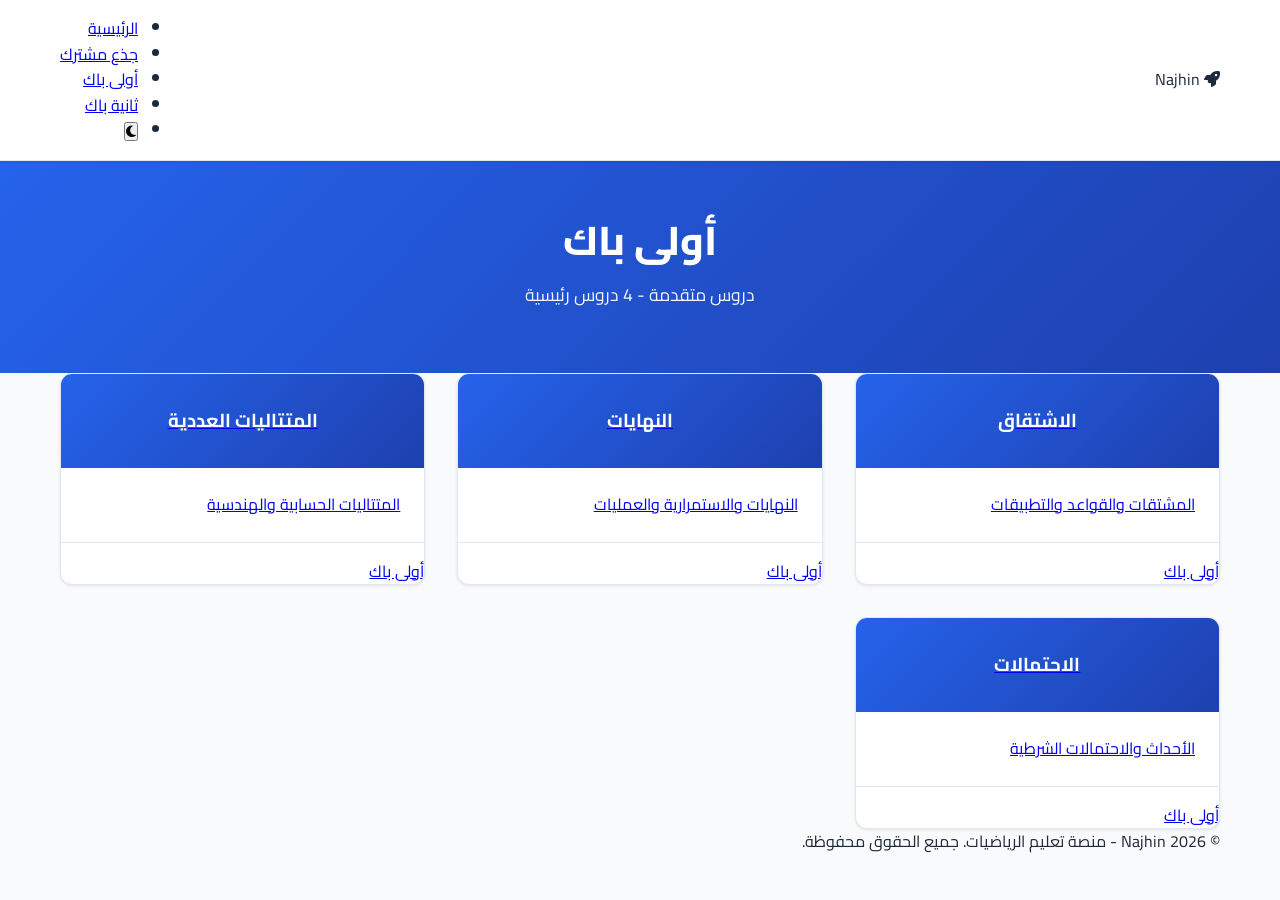
==== commit a28d14a7: "Update 1bac.html" ====
--- a/1bac.html
+++ b/1bac.html
@@ -3,128 +3,55 @@
 <head>
     <meta charset="UTF-8">
     <meta name="viewport" content="width=device-width, initial-scale=1.0">
-    <meta name="description" content="أولى باك - دروس الرياضيات | Najhin">
-    <meta name="theme-color" content="#6366f1">
+    <meta name="description" content="دروس أولى باك - Najhin">
     <title>أولى باك - Najhin</title>
-    <link href="https://fonts.googleapis.com/css2?family=Cairo:wght@400;500;600;700;800&family=Inter:wght@300;400;500;600;700&display=swap" rel="stylesheet">
+    <link href="https://fonts.googleapis.com/css2?family=Cairo:wght@400;500;600;700;800&display=swap" rel="stylesheet">
     <link rel="stylesheet" href="https://cdnjs.cloudflare.com/ajax/libs/font-awesome/6.4.0/css/all.min.css">
-    <link rel="stylesheet" href="css/premium.css">
+    <link rel="stylesheet" href="css/style.css">
 </head>
 <body>
     <!-- NAVBAR -->
-    <nav class="navbar sticky-top">
-        <div class="container-fluid">
-            <div class="logo-section">
-                <a href="index.html" class="logo">
-                    <i class="fas fa-rocket"></i>
-                    <span>Najhin</span>
-                </a>
+    <nav class="navbar">
+        <div class="container">
+            <div class="logo">
+                <i class="fas fa-rocket"></i>
+                <span>Najhin</span>
             </div>
-
-            <button class="mobile-menu-btn" id="mobileMenuBtn">
-                <span></span><span></span><span></span>
-            </button>
-
-            <ul class="nav-links" id="navLinks">
+            <button class="nav-toggle" id="navToggle"><i class="fas fa-bars"></i></button>
+            <ul class="nav-links" id="navMenu">
                 <li><a href="index.html">الرئيسية</a></li>
                 <li><a href="tronc.html">جذع مشترك</a></li>
-                <li><a href="1bac.html" class="active">أولى باك</a></li>
+                <li><a href="1bac.html">أولى باك</a></li>
                 <li><a href="2bac.html">ثانية باك</a></li>
-                <li class="theme-toggle-nav">
-                    <button id="themeToggleNav" title="تبديل المظهر">
-                        <i class="fas fa-moon"></i>
-                    </button>
-                </li>
+                <li><button id="themeToggle" title="تبديل المظهر"><i class="fas fa-moon"></i></button></li>
             </ul>
         </div>
     </nav>
 
     <!-- PAGE HEADER -->
-    <section class="page-header-section">
-        <div class="container-fluid">
-            <div class="breadcrumb">
-                <a href="index.html"><i class="fas fa-home"></i> الرئيسية</a>
-                <span>/</span>
-                <span>أولى باك</span>
-            </div>
+    <section class="page-header">
+        <div class="container">
             <h1>أولى باك</h1>
-            <p>الحساب التفاضلي والمتتاليات - 4 دروس متقدمة</p>
+            <p>دروس متقدمة - 4 دروس رئيسية</p>
         </div>
     </section>
 
-    <!-- FILTER SECTION -->
-    <section class="filter-section">
-        <div class="container-fluid">
-            <div class="search-box">
-                <i class="fas fa-search"></i>
-                <input type="text" id="searchInput" placeholder="ابحث عن درس...">
-            </div>
-            <div class="sort-options">
-                <select id="sortSelect" class="sort-select">
-                    <option value="popular">الأكثر شهرة</option>
-                    <option value="newest">الأحدث</option>
-                    <option value="rating">الأعلى تقييماً</option>
-                    <option value="students">الأكثر طلاباً</option>
-                </select>
-            </div>
-        </div>
-    </section>
-
-    <!-- COURSES GRID -->
-    <section class="courses-detailed">
-        <div class="container-fluid">
-            <div class="courses-grid-detailed" id="bacCourses">
-                <!-- Courses will be loaded by JavaScript -->
-            </div>
-        </div>
-    </section>
+    <!-- LESSONS GRID -->
+    <main class="container">
+        <div class="lessons-grid" id="lessonsGrid"></div>
+    </main>
 
     <!-- FOOTER -->
-    <footer class="footer-premium">
-        <div class="container-fluid">
-            <div class="footer-grid">
-                <div class="footer-section">
-                    <h4><i class="fas fa-rocket"></i> Najhin</h4>
-                    <p>منصة التعليم المغربية الأولى</p>
-                    <div class="social-links">
-                        <a href="#"><i class="fab fa-facebook"></i></a>
-                        <a href="#"><i class="fab fa-twitter"></i></a>
-                        <a href="#"><i class="fab fa-instagram"></i></a>
-                    </div>
-                </div>
-                <div class="footer-section">
-                    <h4>المستويات</h4>
-                    <ul>
-                        <li><a href="tronc.html">جذع مشترك</a></li>
-                        <li><a href="1bac.html">أولى باك</a></li>
-                        <li><a href="2bac.html">ثانية باك</a></li>
-                    </ul>
-                </div>
-                <div class="footer-section">
-                    <h4>روابط سريعة</h4>
-                    <ul>
-                        <li><a href="#">عن Najhin</a></li>
-                        <li><a href="#">اتصل بنا</a></li>
-                        <li><a href="#">سياسة الخصوصية</a></li>
-                    </ul>
-                </div>
-                <div class="footer-section">
-                    <h4>النشرة البريدية</h4>
-                    <input type="email" placeholder="بريدك الإلكتروني" class="email-input">
-                    <button class="btn btn-primary btn-sm">اشترك</button>
-                </div>
-            </div>
-            <div class="footer-bottom">
-                <p>&copy; 2026 Najhin - جميع الحقوق محفوظة | Made in Morocco 🇲🇦</p>
-            </div>
+    <footer>
+        <div class="container">
+            <p>&copy; 2026 Najhin - منصة تعليم الرياضيات. جميع الحقوق محفوظة.</p>
         </div>
     </footer>
 
-    <script src="js/premium.js"></script>
+    <script src="js/main.js"></script>
     <script>
         document.addEventListener('DOMContentLoaded', () => {
-            displayLevelCourses('1bac', 'bacCourses');
-            setupSearchAndSort('1bac', 'bacCourses');
+            displayLessonsByLevel('1bac');
         });
     </script>
 </body>
--- a/css/style.css
+++ b/css/style.css
@@ -0,0 +1,460 @@
+:root {
+    --primary: #2563eb;
+    --primary-dark: #1e40af;
+    --primary-light: #60a5fa;
+    --secondary: #10b981;
+    --success: #10b981;
+    --warning: #f59e0b;
+    --danger: #ef4444;
+    --bg: #f8fafc;
+    --bg-dark: #0f172a;
+    --card: #ffffff;
+    --text: #1e293b;
+    --text-light: #64748b;
+    --border: #e2e8f0;
+    --shadow: 0 1px 3px rgba(0, 0, 0, 0.1);
+    --shadow-md: 0 4px 6px rgba(0, 0, 0, 0.1);
+    --shadow-lg: 0 10px 25px rgba(0, 0, 0, 0.1);
+}
+
+body.dark-mode {
+    --bg: #0f172a;
+    --card: #1e293b;
+    --text: #e2e8f0;
+    --text-light: #cbd5e1;
+    --border: #334155;
+}
+
+* {
+    margin: 0;
+    padding: 0;
+    box-sizing: border-box;
+}
+
+html {
+    scroll-behavior: smooth;
+}
+
+body {
+    font-family: 'Cairo', sans-serif;
+    background-color: var(--bg);
+    color: var(--text);
+    line-height: 1.6;
+    transition: all 0.3s ease;
+}
+
+.container {
+    max-width: 1200px;
+    margin: 0 auto;
+    padding: 0 20px;
+}
+
+/* ============ NAVIGATION ============ */
+.navbar {
+    background: var(--card);
+    box-shadow: var(--shadow);
+    position: sticky;
+    top: 0;
+    z-index: 1000;
+    border-bottom: 1px solid var(--border);
+}
+
+.navbar .container {
+    display: flex;
+    justify-content: space-between;
+    align-items: center;
+    padding: 1rem 20px;
+}
+
+.nav-brand {
+    display: flex;
+    align-items: center;
+    gap: 10px;
+    font-size: 1.5rem;
+    font-weight: 800;
+    background: linear-gradient(135deg, var(--primary), var(--secondary));
+    -webkit-background-clip: text;
+    -webkit-text-fill-color: transparent;
+    background-clip: text;
+    text-decoration: none;
+}
+
+.nav-brand i {
+    font-size: 2rem;
+    color: var(--primary);
+}
+
+.nav-menu {
+    display: flex;
+    list-style: none;
+    gap: 2rem;
+    align-items: center;
+}
+
+.nav-menu a {
+    color: var(--text);
+    font-weight: 600;
+    transition: all 0.3s ease;
+    position: relative;
+    text-decoration: none;
+}
+
+.nav-menu a:hover,
+.nav-menu a.active {
+    color: var(--primary);
+}
+
+.nav-menu a::after {
+    content: '';
+    position: absolute;
+    bottom: -5px;
+    left: 0;
+    width: 0;
+    height: 2px;
+    background: var(--primary);
+    transition: width 0.3s ease;
+}
+
+.nav-menu a:hover::after,
+.nav-menu a.active::after {
+    width: 100%;
+}
+
+.theme-toggle {
+    background: transparent;
+    border: 2px solid var(--primary);
+    color: var(--primary);
+    width: 44px;
+    height: 44px;
+    border-radius: 50%;
+    cursor: pointer;
+    font-size: 1rem;
+    transition: all 0.3s ease;
+    display: flex;
+    align-items: center;
+    justify-content: center;
+}
+
+.theme-toggle:hover {
+    background: var(--primary);
+    color: white;
+}
+
+.nav-toggle {
+    display: none;
+    flex-direction: column;
+    gap: 6px;
+    background: none;
+    border: none;
+    cursor: pointer;
+}
+
+.nav-toggle span {
+    width: 25px;
+    height: 3px;
+    background: var(--text);
+    border-radius: 2px;
+    transition: all 0.3s ease;
+}
+
+/* ============ HERO SECTION ============ */
+.hero {
+    background: linear-gradient(135deg, var(--primary) 0%, var(--primary-dark) 100%);
+    color: white;
+    padding: 5rem 0;
+    text-align: center;
+}
+
+.hero-content h1 {
+    font-size: 3.5rem;
+    margin-bottom: 0.5rem;
+    font-weight: 800;
+}
+
+.hero-subtitle {
+    font-size: 1.5rem;
+    margin-bottom: 1rem;
+    opacity: 0.95;
+}
+
+.hero-description {
+    font-size: 1.1rem;
+    margin-bottom: 2rem;
+    opacity: 0.9;
+}
+
+.hero-stats {
+    display: grid;
+    grid-template-columns: repeat(auto-fit, minmax(150px, 1fr));
+    gap: 2rem;
+    margin-top: 2rem;
+}
+
+.stat {
+    background: rgba(255, 255, 255, 0.1);
+    backdrop-filter: blur(10px);
+    padding: 1.5rem;
+    border-radius: 12px;
+    border: 1px solid rgba(255, 255, 255, 0.2);
+}
+
+.stat h3 {
+    font-size: 2rem;
+    color: white;
+    font-weight: 700;
+}
+
+.stat p {
+    opacity: 0.9;
+    font-size: 0.95rem;
+}
+
+/* ============ BUTTONS ============ */
+.btn {
+    padding: 12px 24px;
+    border: none;
+    border-radius: 8px;
+    font-size: 1rem;
+    font-weight: 600;
+    cursor: pointer;
+    transition: all 0.3s ease;
+    display: inline-flex;
+    align-items: center;
+    gap: 8px;
+    text-decoration: none;
+    text-align: center;
+}
+
+.btn-primary {
+    background: linear-gradient(135deg, var(--primary), var(--primary-dark));
+    color: white;
+}
+
+.btn-primary:hover {
+    transform: translateY(-2px);
+    box-shadow: 0 6px 20px rgba(37, 99, 235, 0.3);
+}
+
+.btn-secondary {
+    background: var(--secondary);
+    color: white;
+}
+
+.btn-secondary:hover {
+    opacity: 0.9;
+    transform: translateY(-2px);
+}
+
+.btn-outline {
+    background: transparent;
+    border: 2px solid white;
+    color: white;
+}
+
+.btn-outline:hover {
+    background: white;
+    color: var(--primary);
+}
+
+.btn-sm {
+    padding: 8px 16px;
+    font-size: 0.9rem;
+}
+
+.btn-lg {
+    padding: 14px 32px;
+    font-size: 1.1rem;
+}
+
+/* ============ LESSONS SECTION ============ */
+.lessons-section {
+    padding: 4rem 0;
+}
+
+.page-header {
+    background: linear-gradient(135deg, var(--primary) 0%, var(--primary-dark) 100%);
+    color: white;
+    padding: 3rem 0;
+    text-align: center;
+}
+
+.page-header h1 {
+    font-size: 2.5rem;
+    margin-bottom: 0.5rem;
+    font-weight: 800;
+}
+
+.page-header p {
+    font-size: 1.1rem;
+    opacity: 0.95;
+    margin-bottom: 1rem;
+}
+
+.breadcrumb {
+    display: flex;
+    justify-content: center;
+    gap: 1rem;
+    font-size: 0.95rem;
+    opacity: 0.9;
+}
+
+.breadcrumb a {
+    color: white;
+    text-decoration: none;
+    transition: opacity 0.3s ease;
+}
+
+.breadcrumb a:hover {
+    opacity: 0.7;
+}
+
+.lessons-grid {
+    display: grid;
+    grid-template-columns: repeat(auto-fill, minmax(300px, 1fr));
+    gap: 2rem;
+}
+
+/* ============ LESSON CARD ============ */
+.lesson-card {
+    background: var(--card);
+    border-radius: 12px;
+    overflow: hidden;
+    box-shadow: var(--shadow);
+    transition: all 0.3s ease;
+    border: 1px solid var(--border);
+}
+
+.lesson-card:hover {
+    transform: translateY(-8px);
+    box-shadow: var(--shadow-lg);
+}
+
+.lesson-card-header {
+    background: linear-gradient(135deg, var(--primary) 0%, var(--primary-dark) 100%);
+    color: white;
+    padding: 2rem;
+    text-align: center;
+}
+
+.lesson-card-icon {
+    font-size: 2.5rem;
+    margin-bottom: 0.5rem;
+}
+
+.lesson-card-body {
+    padding: 1.5rem;
+}
+
+.lesson-card-title {
+    font-size: 1.3rem;
+    font-weight: 700;
+    margin-bottom: 0.5rem;
+    color: var(--text);
+}
+
+.lesson-card-description {
+    color: var(--text-light);
+    margin-bottom: 1rem;
+    font-size: 0.95rem;
+    line-height: 1.5;
+}
+
+.lesson-card-meta {
+    display: flex;
+    justify-content: space-between;
+    align-items: center;
+    margin-bottom: 1rem;
+    flex-wrap: wrap;
+    gap: 0.5rem;
+}
+
+.lesson-badge {
+    background: linear-gradient(135deg, rgba(37, 99, 235, 0.1), rgba(16, 185, 129, 0.1));
+    color: var(--primary);
+    padding: 4px 12px;
+    border-radius: 20px;
+    font-size: 0.85rem;
+    font-weight: 600;
+}
+
+.lesson-card-footer {
+    display: flex;
+    gap: 1rem;
+    padding-top: 1rem;
+    border-top: 1px solid var(--border);
+}
+
+.lesson-card-footer .btn {
+    flex: 1;
+    text-align: center;
+    justify-content: center;
+}
+
+/* ============ FOOTER ============ */
+.footer {
+    background: var(--card);
+    border-top: 1px solid var(--border);
+    padding: 2rem 0;
+    text-align: center;
+    color: var(--text-light);
+}
+
+.footer-bottom {
+    padding: 1rem 0;
+}
+
+/* ============ RESPONSIVE ============ */
+@media (max-width: 768px) {
+    .hero-content h1 {
+        font-size: 2.5rem;
+    }
+
+    .hero-subtitle {
+        font-size: 1.2rem;
+    }
+
+    .hero-stats {
+        grid-template-columns: repeat(2, 1fr);
+    }
+
+    .lessons-grid {
+        grid-template-columns: repeat(auto-fill, minmax(280px, 1fr));
+    }
+
+    .nav-menu {
+        gap: 1rem;
+    }
+
+    .page-header h1 {
+        font-size: 2rem;
+    }
+
+    .btn {
+        width: 100%;
+    }
+
+    .nav-toggle {
+        display: flex;
+    }
+
+    .nav-menu {
+        display: none;
+    }
+
+    .nav-menu.active {
+        display: flex;
+        position: absolute;
+        top: 60px;
+        left: 0;
+        right: 0;
+        flex-direction: column;
+        background: var(--card);
+        box-shadow: var(--shadow-lg);
+        gap: 0;
+    }
+
+    .nav-menu.active a {
+        padding: 1rem;
+        border-bottom: 1px solid var(--border);
+    }
+}
